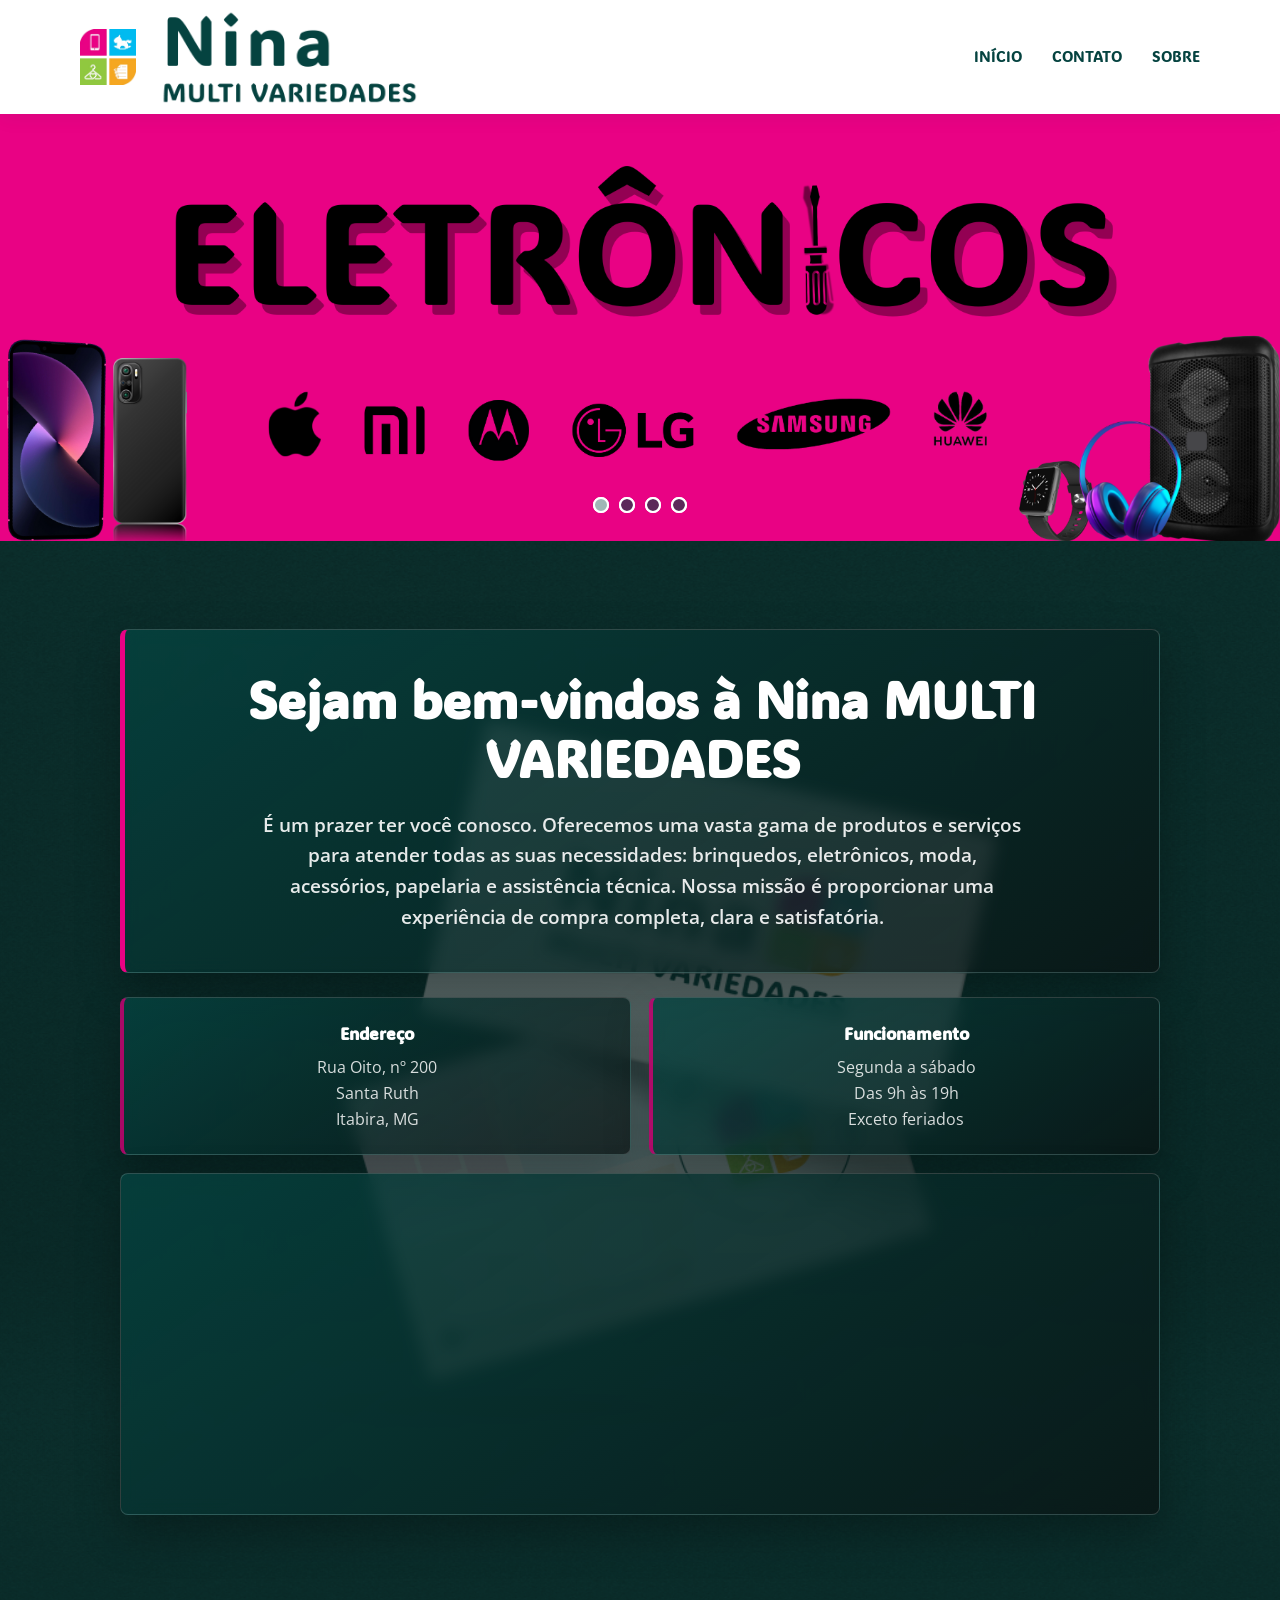
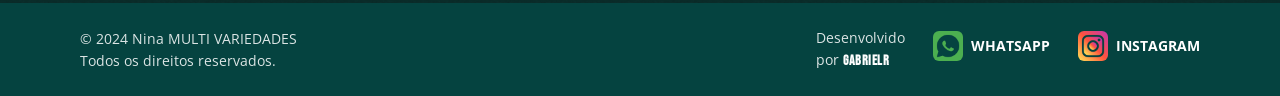
==== index.html @ 707999bf "Revisar site inicial" ====
<!DOCTYPE html>
<html lang="pt-BR">
<head>
    <meta charset="UTF-8">
    <meta name="viewport" content="width=device-width, initial-scale=1.0">
    <title>Nina MULTI Variedades</title>
    <link rel="stylesheet" href="/assets/css/style.css">
    <link rel="stylesheet" href="/assets/css/slide.css">
    <link rel="preconnect" href="https://fonts.googleapis.com">
    <link rel="preconnect" href="https://fonts.gstatic.com" crossorigin>
    <link href="https://fonts.googleapis.com/css2?family=ADLaM+Display&display=swap" rel="stylesheet">
    <link href="https://fonts.googleapis.com/css2?family=Open+Sans:wght@300..800&display=swap" rel="stylesheet">
    <link href="https://fonts.googleapis.com/css2?family=Bebas+Neue&display=swap" rel="stylesheet">
    <link rel="stylesheet" href="https://cdnjs.cloudflare.com/ajax/libs/font-awesome/6.0.0-beta3/css/all.min.css"/>
    <link href="/assets/img/icon.png" rel="icon">
</head>
<body>
    <header>
        <div class="header-container">
            <a class="header-logo" href="/index.html" aria-label="Página inicial da Nina Multi Variedades">
                <img src="/assets/img/square.png" alt="Logo Nina" class="logo-square">
                <img src="/assets/img/multivariedades.png" alt="Nina Multi Variedades" class="multivariedades">
            </a>
            <div class="header-menu">
                <nav class="nav-bar" aria-label="Menu principal">
                    <ul class="nav-links-desktop">
                        <li><a href="/index.html">Início</a></li>
                        <li><a href="#contato">Contato</a></li>
                        <li><a href="#sobre">Sobre</a></li>
                    </ul>
                    <div class="mobile-menu" id="mobileMenu" aria-hidden="true">
                        <button class="close" id="closeButton" type="button" aria-label="Fechar menu">
                            <i class="fas fa-times" aria-hidden="true"></i>
                        </button>
                        <ul class="nav-links-mobile">
                            <li><a href="/index.html">Início</a></li>
                            <li><a href="#contato">Contato</a></li>
                            <li><a href="#sobre">Sobre</a></li>
                        </ul>
                    </div>
                    <button class="hamburger" id="hamburgerButton" type="button" aria-label="Abrir menu" aria-controls="mobileMenu" aria-expanded="false">
                        <i class="fa-sharp fa-solid fa-bars" aria-hidden="true"></i>
                    </button>
                </nav>
            </div>
        </div>
    </header>

    <main>
        <section class="slider" aria-label="Categorias da loja">
            <div class="slider-content">
                <input type="radio" name="radio-btn" id="radio-1">
                <input type="radio" name="radio-btn" id="radio-2">
                <input type="radio" name="radio-btn" id="radio-3">
                <input type="radio" name="radio-btn" id="radio-4">

                <div class="slide-box primeiro-slide">
                    <a href="/eletronicos.html">
                        <img class="img-desktop" src="/assets/img/eletronicos-slider.png" alt="Eletrônicos">
                    </a>
                </div>

                <div class="slide-box segundo-slide">
                    <a href="/brinquedos.html">
                        <img class="img-desktop" src="/assets/img/brinquedos-slider.png" alt="Brinquedos">
                    </a>
                </div>

                <div class="slide-box terceiro-slide">
                    <a href="/moda-e-acessorios.html">
                        <img class="img-desktop" src="/assets/img/moda-slider.png" alt="Moda e acessórios">
                    </a>
                </div>

                <div class="slide-box quarto-slide">
                    <a href="/papelaria.html">
                        <img class="img-desktop" src="/assets/img/papelaria-slider.png" alt="Papelaria">
                    </a>
                </div>

                <div class="nav-auto" aria-hidden="true">
                    <div class="auto-btn1"></div>
                    <div class="auto-btn2"></div>
                    <div class="auto-btn3"></div>
                    <div class="auto-btn4"></div>
                </div>

                <div class="nav-manual" aria-label="Navegação do slider">
                    <label for="radio-1" class="manual-btn" aria-label="Slide de eletrônicos"></label>
                    <label for="radio-2" class="manual-btn" aria-label="Slide de brinquedos"></label>
                    <label for="radio-3" class="manual-btn" aria-label="Slide de moda e acessórios"></label>
                    <label for="radio-4" class="manual-btn" aria-label="Slide de papelaria"></label>
                </div>
            </div>
        </section>

        <section class="main-section1" id="sobre">
            <article class="intro">
                <div class="intro-content">
                    <div class="intro-copy">
                        <h1>Sejam bem-vindos à Nina MULTI VARIEDADES</h1>
                        <h3>
                            É um prazer ter você conosco. Oferecemos uma vasta gama de produtos e serviços para atender todas as suas necessidades: brinquedos, eletrônicos, moda, acessórios, papelaria e assistência técnica. Nossa missão é proporcionar uma experiência de compra completa, clara e satisfatória.
                        </h3>
                    </div>

                    <div class="info-column">
                        <div class="store-info">
                            <h4>Endereço</h4>
                            <p>Rua Oito, nº 200<br>Santa Ruth<br>Itabira, MG</p>
                        </div>
                        <div class="store-info">
                            <h4>Funcionamento</h4>
                            <p>Segunda a sábado<br>Das 9h às 19h<br>Exceto feriados</p>
                        </div>
                        <div class="map-container">
                            <iframe class="mapa" title="Mapa da Nina Multi Variedades" src="https://www.google.com/maps/embed?pb=!1m18!1m12!1m3!1d3757.213645558774!2d-43.23336962500698!3d-19.66088858166788!2m3!1f0!2f0!3f0!3m2!1i1024!2i768!4f13.1!3m3!1m2!1s0xa5a13851c78d87%3A0xf451ae4e2e9a5c82!2sR.%20Oito%2C%20200%20-%20Santa%20Ruth%2C%20Itabira%20-%20MG%2C%2035901-188!5e0!3m2!1spt-BR!2sbr!4v1719329468375!5m2!1spt-BR!2sbr" loading="lazy" referrerpolicy="no-referrer-when-downgrade" allowfullscreen></iframe>
                        </div>
                    </div>
                </div>
            </article>
        </section>
    </main>

    <footer id="contato">
        <div class="container-footer">
            <div class="social-links">
                <ul>
                    <li id="copy">
                        <p>&copy; 2024 Nina MULTI VARIEDADES<br>Todos os direitos reservados.</p>
                    </li>
                    <li class="designed">
                        <p>Desenvolvido<br>por <a href="#">GabrielR</a></p>
                    </li>
                    <li>
                        <a href="https://wa.me/5531971799617" target="_blank" rel="noopener noreferrer">
                            <img src="/assets/img/whatsapp1.png" alt="">Whatsapp
                        </a>
                    </li>
                    <li>
                        <a href="https://www.instagram.com/nina_multi_variedades/" target="_blank" rel="noopener noreferrer">
                            <img src="/assets/img/instagram.png" alt="">Instagram
                        </a>
                    </li>
                </ul>
            </div>
        </div>
    </footer>

    <script src="/assets/js/slide.js"></script>
    <script src="/assets/js/mobile-nav.js"></script>
</body>
</html>
---- assets/css/style.css ----
* {
    box-sizing: border-box;
    margin: 0;
    padding: 0;
}

:root {
    --brand: #054340;
    --brand-soft: #0a5a55;
    --accent: #e90284;
    --text: #173331;
    --muted: #5f716f;
    --surface: #ffffff;
    --surface-soft: #f4f7f6;
    --shadow: 0 18px 48px rgba(5, 67, 64, 0.16);
    --radius: 8px;
}

html {
    font-size: 16px;
    scroll-behavior: smooth;
}

body {
    min-width: 320px;
    overflow-x: hidden;
    background: var(--surface-soft);
    color: var(--text);
    font-family: "Open Sans", Arial, sans-serif;
    line-height: 1.6;
}

img {
    display: block;
    max-width: 100%;
}

a {
    color: inherit;
}

header {
    position: sticky;
    top: 0;
    z-index: 50;
    background: #ffffff;
    box-shadow: 0 2px 20px rgba(5, 67, 64, 0.08);
}

.header-container {
    display: flex;
    align-items: center;
    justify-content: space-between;
    width: min(1120px, calc(100% - 32px));
    min-height: 86px;
    margin: 0 auto;
    gap: 36px;
}

.header-logo {
    display: flex;
    align-items: center;
    min-width: 0;
    gap: 22px;
    padding: 10px 0;
}

.logo-square {
    width: 56px;
    height: 56px;
    object-fit: contain;
    flex: 0 0 auto;
}

.multivariedades {
    width: min(260px, 48vw);
    height: auto;
    object-fit: contain;
}

.nav-bar,
.nav-links-desktop,
.nav-links-mobile {
    display: flex;
    align-items: center;
}

.nav-links-desktop,
.nav-links-mobile {
    list-style: none;
    gap: 30px;
}

.nav-bar a {
    color: var(--brand);
    font-family: "ADLaM Display", system-ui, sans-serif;
    font-size: 0.95rem;
    text-decoration: none;
    text-transform: uppercase;
    transition: color 0.2s ease, opacity 0.2s ease;
}

.nav-bar a:hover,
.nav-bar a:focus-visible {
    color: var(--accent);
    opacity: 0.9;
}

.hamburger,
.close {
    display: none;
    border: 0;
    background: transparent;
    color: var(--brand);
    cursor: pointer;
    font-size: 1.45rem;
    line-height: 1;
}

.hamburger i,
.close i {
    display: none;
}

.hamburger::before {
    content: "\2630";
}

.close::before {
    content: "\00d7";
}

.mobile-menu {
    display: none;
}

.intro {
    position: relative;
    isolation: isolate;
    min-height: 760px;
    padding: clamp(40px, 7vw, 88px) 16px;
    background-image: linear-gradient(rgba(5, 29, 28, 0.6), rgba(5, 29, 28, 0.76)), url("/assets/img/arte-visita.png");
    background-position: center;
    background-size: cover;
    color: #ffffff;
}

.intro-content {
    display: grid;
    grid-template-columns: 1fr;
    align-items: center;
    width: min(1040px, 100%);
    margin: 0 auto;
    gap: 24px;
}

.intro-copy,
.store-info,
.map-container {
    border-radius: var(--radius);
    background: linear-gradient(145deg, rgba(5, 67, 64, 0.82), rgba(10, 18, 18, 0.72));
    border: 1px solid rgba(255, 255, 255, 0.16);
    box-shadow: 0 18px 44px rgba(0, 0, 0, 0.28);
    backdrop-filter: blur(8px);
}

.intro-copy {
    width: 100%;
    padding: clamp(24px, 4vw, 40px);
    border-left: 5px solid var(--accent);
    text-align: center;
}

.intro h1 {
    max-width: 840px;
    margin: 0 auto;
    color: #ffffff;
    font-family: "ADLaM Display", system-ui, sans-serif;
    font-size: clamp(2rem, 4vw, 3.3rem);
    line-height: 1.15;
}

.intro h3 {
    max-width: 760px;
    margin-right: auto;
    margin-left: auto;
    margin-top: 22px;
    color: rgba(255, 255, 255, 0.9);
    font-size: clamp(1rem, 1.8vw, 1.2rem);
    font-weight: 600;
}

.info-column {
    display: grid;
    grid-template-columns: repeat(2, minmax(0, 1fr));
    gap: 18px;
}

.store-info {
    padding: 22px;
    border-left: 4px solid rgba(233, 2, 132, 0.72);
    text-align: center;
}

.store-info h4 {
    margin-bottom: 8px;
    color: #ffffff;
    font-family: "ADLaM Display", system-ui, sans-serif;
    font-size: 1.05rem;
}

.store-info p {
    color: rgba(255, 255, 255, 0.84);
}

.map-container {
    grid-column: 1 / -1;
    overflow: hidden;
    min-height: 340px;
}

.mapa {
    display: block;
    width: 100%;
    min-height: 340px;
    border: 0;
}

footer {
    width: 100%;
    background: var(--brand);
    color: rgba(255, 255, 255, 0.86);
}

.container-footer {
    width: min(1120px, calc(100% - 32px));
    margin: 0 auto;
    padding: 24px 0;
}

.social-links ul {
    display: flex;
    align-items: center;
    justify-content: space-between;
    flex-wrap: wrap;
    list-style: none;
    gap: 28px;
}

.social-links li {
    min-width: 0;
}

#copy {
    flex: 1 1 auto;
    margin-right: 0;
    text-align: left;
}

.designed {
    flex: 0 0 auto;
    text-align: left;
}

#copy p,
.designed p {
    font-size: 0.86rem;
}

.designed a {
    color: #d7e7e5;
    font-family: "Bebas Neue", sans-serif;
    font-size: 1.05rem;
    letter-spacing: 0.04em;
    text-decoration: none;
}

.social-links a {
    display: inline-flex;
    align-items: center;
    gap: 8px;
    color: #ffffff;
    font-size: 0.86rem;
    font-weight: 700;
    text-decoration: none;
    text-transform: uppercase;
    white-space: nowrap;
}

.social-links a:hover,
.social-links a:focus-visible {
    text-decoration: underline;
}

.social-links a img {
    width: 30px;
    height: 30px;
    border-radius: 20%;
}

::-webkit-scrollbar {
    width: 8px;
    height: 2px;
}

::-webkit-scrollbar-track {
    background: #b2b2b2;
}

::-webkit-scrollbar-thumb {
    background: var(--brand);
    border-radius: 4px;
}

::-webkit-scrollbar-thumb:hover {
    background: #6c6c6c;
}

@media (max-width: 900px) {
    .header-container {
        min-height: 58px;
        gap: 16px;
    }

    .header-logo {
        gap: 10px;
        padding: 4px 0;
    }

    .logo-square {
        width: 38px;
        height: 38px;
    }

    .multivariedades {
        width: min(165px, 48vw);
    }

    .nav-links-desktop {
        display: none;
    }

    .hamburger,
    .close {
        display: inline-flex;
        align-items: center;
        justify-content: center;
        width: 36px;
        height: 36px;
        font-size: 1.25rem;
    }

    .mobile-menu {
        position: fixed;
        inset: 0 0 0 auto;
        display: flex;
        width: min(320px, 82vw);
        padding: 18px 24px 32px;
        background: #ffffff;
        box-shadow: -18px 0 40px rgba(0, 0, 0, 0.18);
        transform: translateX(100%);
        transition: transform 0.25s ease;
        flex-direction: column;
        align-items: flex-end;
    }

    .mobile-menu.flex {
        transform: translateX(0);
    }

    .nav-links-mobile {
        width: 100%;
        padding-top: 32px;
        flex-direction: column;
        align-items: stretch;
        gap: 0;
    }

    .nav-links-mobile li {
        border-bottom: 1px solid rgba(5, 67, 64, 0.12);
    }

    .nav-links-mobile a {
        display: block;
        padding: 18px 0;
        font-size: 1rem;
    }

    .intro-content {
        grid-template-columns: 1fr;
    }

    .info-column {
        grid-template-columns: 1fr;
    }

    .map-container {
        grid-column: auto;
    }
}

@media (max-width: 640px) {
    .header-container,
    .container-footer {
        width: min(100% - 24px, 1120px);
    }

    .intro {
        min-height: auto;
        padding: 32px 12px;
    }

    .intro-copy,
    .store-info {
        padding: 20px;
    }

    .mapa,
    .map-container {
        min-height: 260px;
    }

    .social-links ul {
        display: grid;
        grid-template-columns: auto auto;
        align-items: center;
        justify-content: center;
        gap: 16px 18px;
        text-align: center;
    }

    #copy,
    .designed {
        grid-column: 1 / -1;
        text-align: center;
    }

    #copy {
        order: 1;
    }

    .social-links li:nth-child(3),
    .social-links li:nth-child(4) {
        order: 2;
    }

    .designed {
        order: 3;
    }

    .social-links a {
        justify-content: center;
        font-size: 0.78rem;
    }

    .social-links a img {
        width: 24px;
        height: 24px;
    }
}
---- assets/css/slide.css ----
section.slider {
    width: 100%;
    overflow: hidden;
    background: #ffffff;
}

.slider-content {
    position: relative;
    display: flex;
    width: 100%;
}

.slider-content input {
    display: none;
}

.slide-box {
    position: relative;
    width: 100%;
    min-width: 100%;
    flex: 0 0 100%;
    text-align: center;
    transition: margin-left 0.8s ease;
}

.slide-box a,
.slide-box img {
    display: block;
    width: 100%;
}

.slide-box img {
    height: auto;
    object-fit: cover;
}

.nav-manual,
.nav-auto {
    position: absolute;
    right: 0;
    bottom: clamp(12px, 3vw, 28px);
    left: 0;
    display: flex;
    justify-content: center;
    gap: 10px;
    pointer-events: none;
}

.nav-manual {
    pointer-events: auto;
}

.nav-manual .manual-btn,
.nav-auto div {
    width: 16px;
    height: 16px;
    border: 2px solid #ffffff;
    border-radius: 50%;
    background: rgba(5, 67, 64, 0.38);
    cursor: pointer;
    transition: background 0.2s ease, transform 0.2s ease;
}

.nav-manual .manual-btn:hover {
    background: #ffffff;
    transform: scale(1.08);
}

#radio-1:checked ~ .nav-auto .auto-btn1,
#radio-2:checked ~ .nav-auto .auto-btn2,
#radio-3:checked ~ .nav-auto .auto-btn3,
#radio-4:checked ~ .nav-auto .auto-btn4 {
    background: #ffffff;
}

#radio-1:checked ~ .primeiro-slide {
    margin-left: 0;
}

#radio-2:checked ~ .primeiro-slide {
    margin-left: -100%;
}

#radio-3:checked ~ .primeiro-slide {
    margin-left: -200%;
}

#radio-4:checked ~ .primeiro-slide {
    margin-left: -300%;
}

@media (max-width: 900px) {
    .nav-manual .manual-btn,
    .nav-auto div {
        width: 13px;
        height: 13px;
    }
}
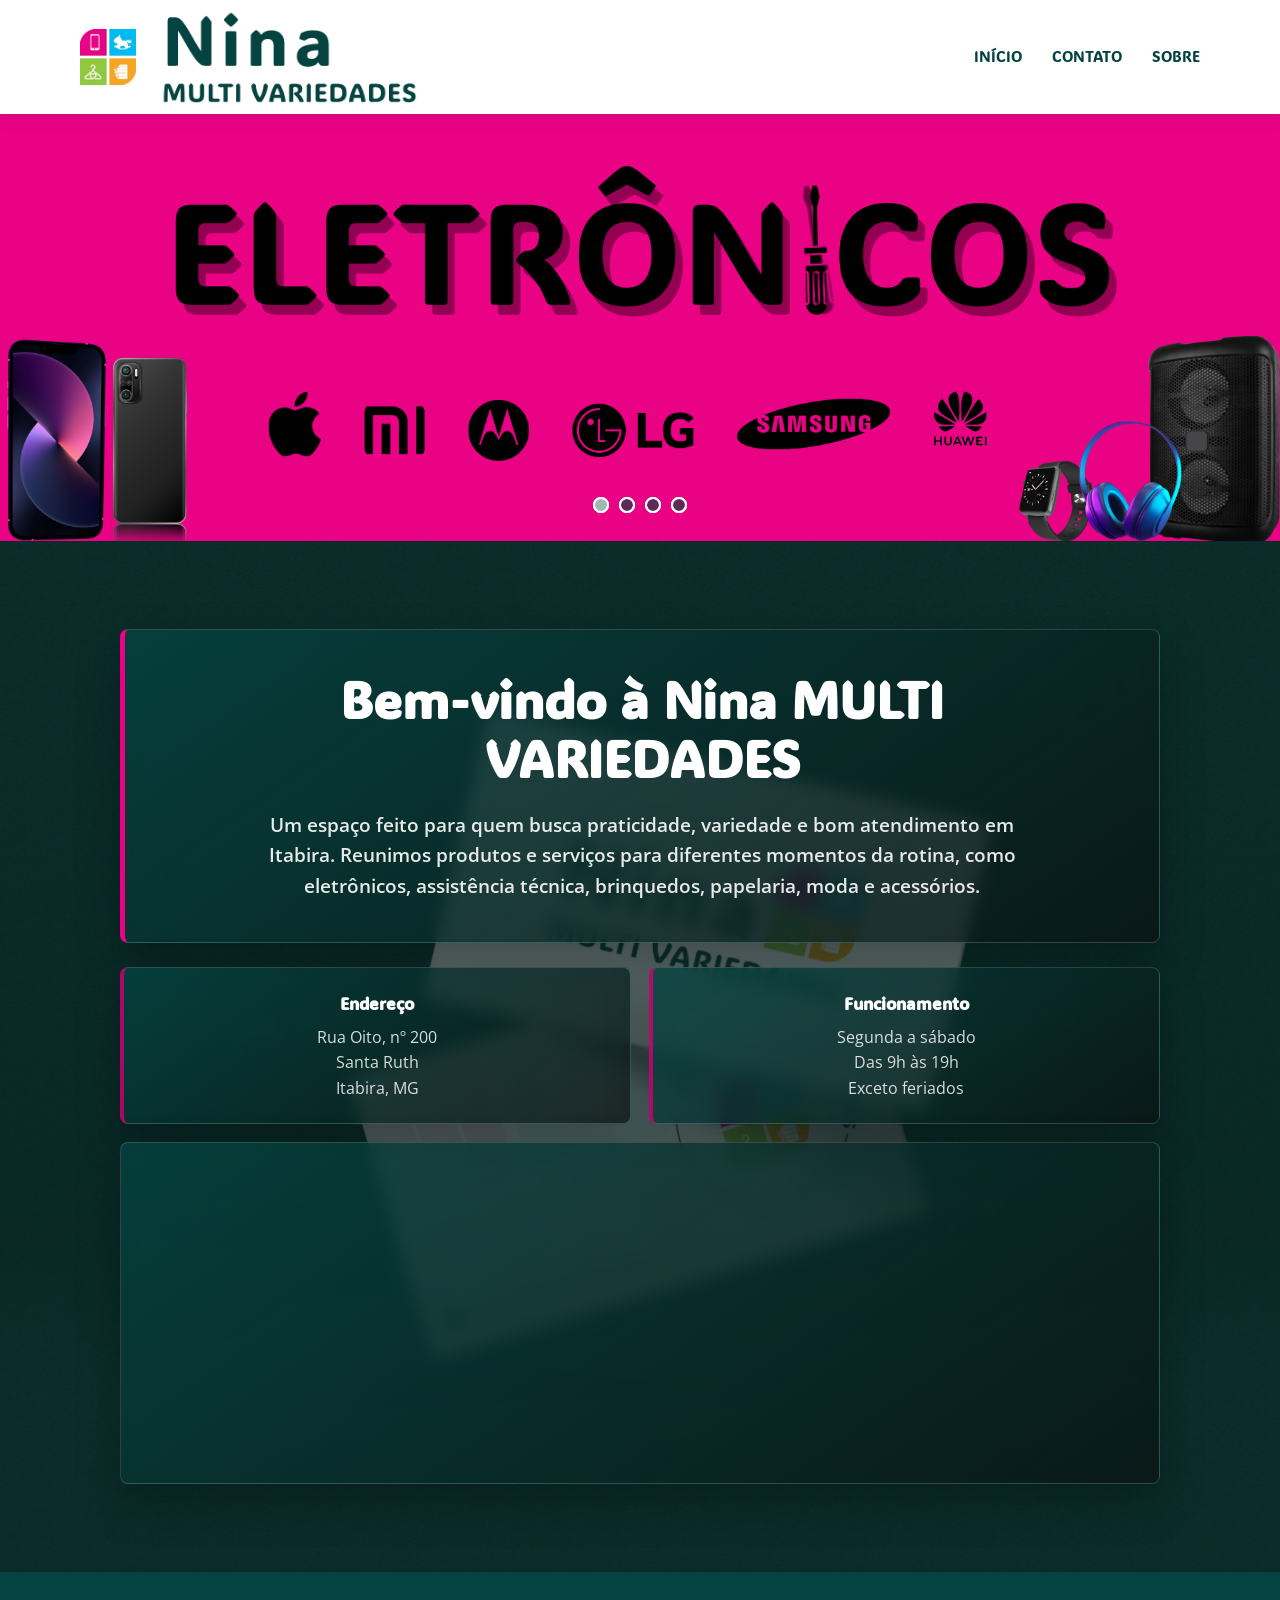
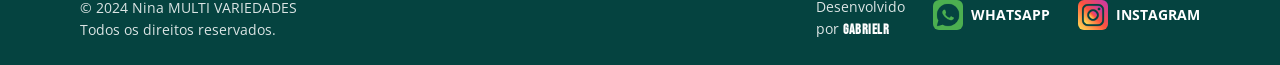
==== commit 1fdabc61: "Atualizar introdução da página inicial" ====
--- a/index.html
+++ b/index.html
@@ -98,9 +98,9 @@
             <article class="intro">
                 <div class="intro-content">
                     <div class="intro-copy">
-                        <h1>Sejam bem-vindos à Nina MULTI VARIEDADES</h1>
+                        <h1>Bem-vindo à Nina MULTI VARIEDADES</h1>
                         <h3>
-                            É um prazer ter você conosco. Oferecemos uma vasta gama de produtos e serviços para atender todas as suas necessidades: brinquedos, eletrônicos, moda, acessórios, papelaria e assistência técnica. Nossa missão é proporcionar uma experiência de compra completa, clara e satisfatória.
+                            Um espaço feito para quem busca praticidade, variedade e bom atendimento em Itabira. Reunimos produtos e serviços para diferentes momentos da rotina, como eletrônicos, assistência técnica, brinquedos, papelaria, moda e acessórios.
                         </h3>
                     </div>
 
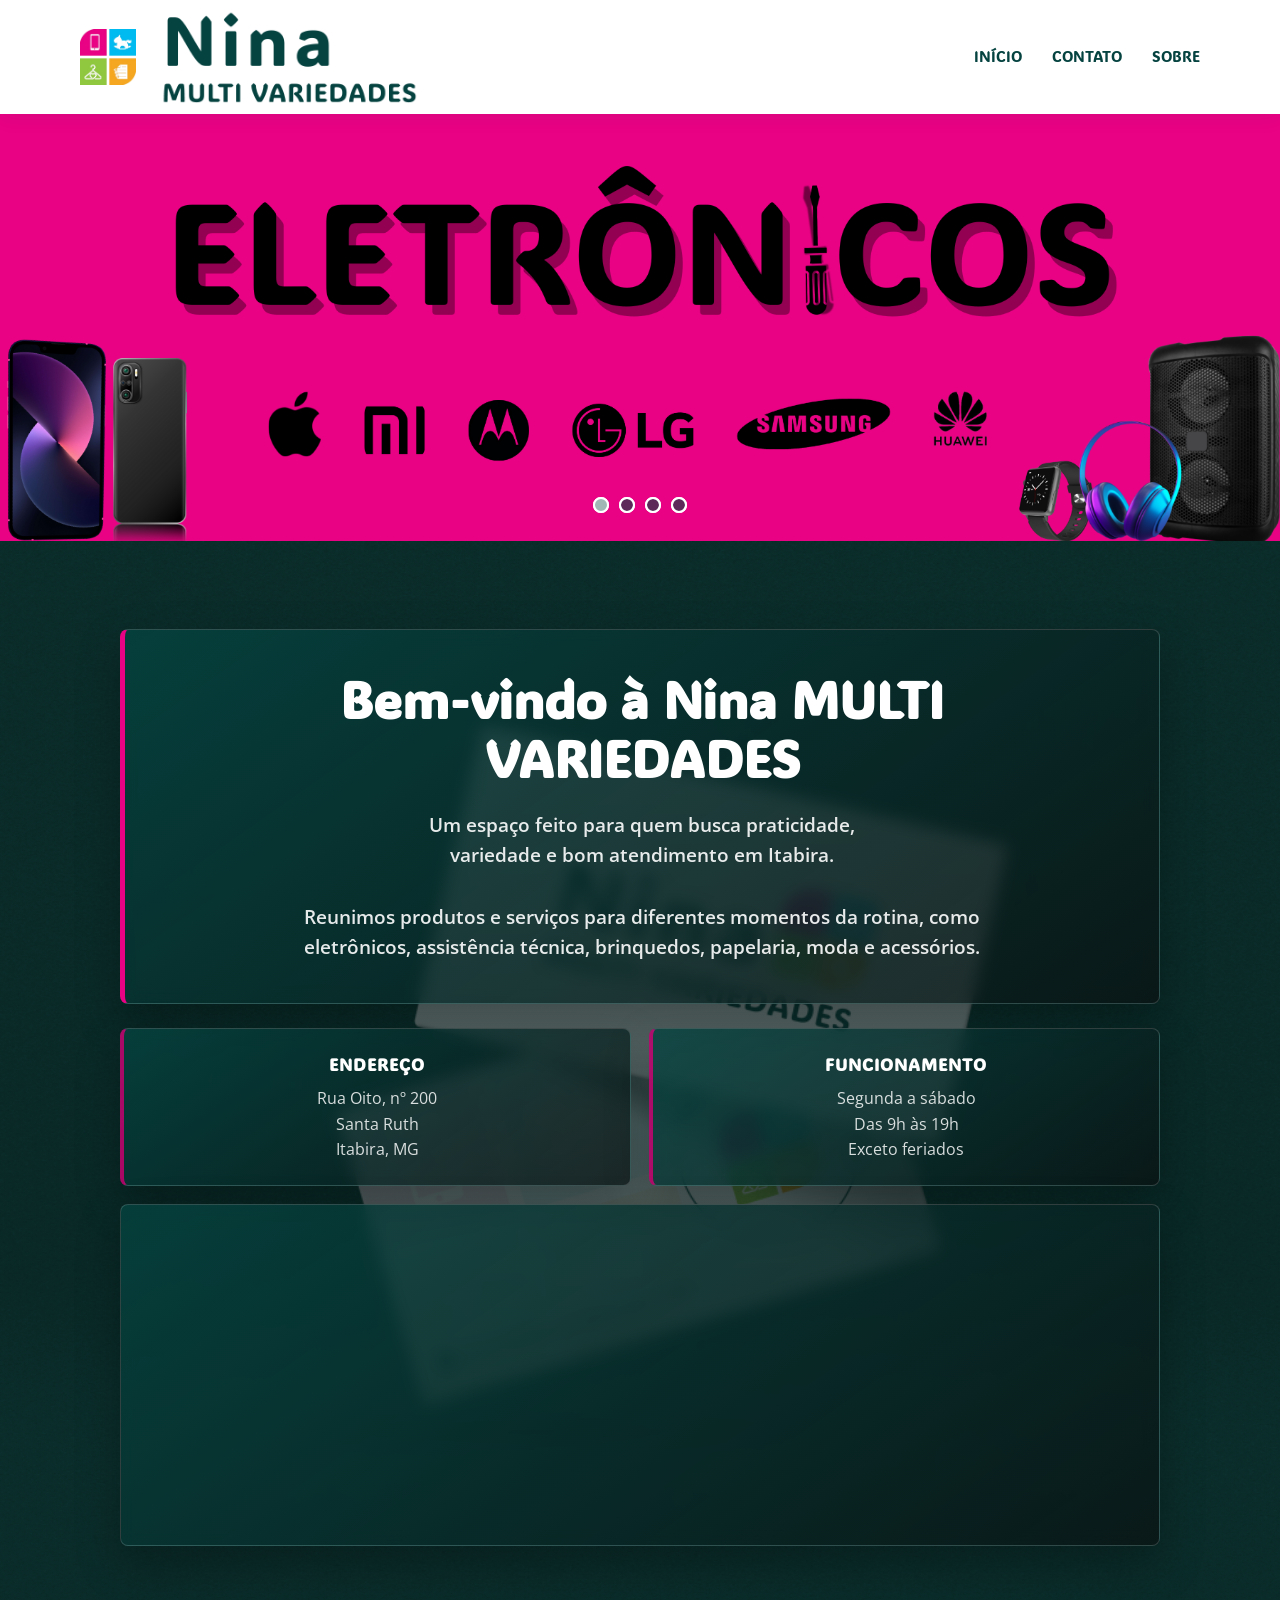
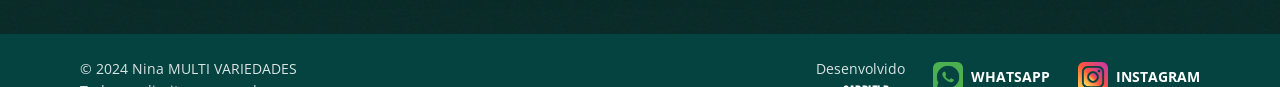
==== commit 55c8d647: "Revisar estrutura e adicionar página de contato" ====
--- a/index.html
+++ b/index.html
@@ -11,7 +11,6 @@
     <link href="https://fonts.googleapis.com/css2?family=ADLaM+Display&display=swap" rel="stylesheet">
     <link href="https://fonts.googleapis.com/css2?family=Open+Sans:wght@300..800&display=swap" rel="stylesheet">
     <link href="https://fonts.googleapis.com/css2?family=Bebas+Neue&display=swap" rel="stylesheet">
-    <link rel="stylesheet" href="https://cdnjs.cloudflare.com/ajax/libs/font-awesome/6.0.0-beta3/css/all.min.css"/>
     <link href="/assets/img/icon.png" rel="icon">
 </head>
 <body>
@@ -25,22 +24,18 @@
                 <nav class="nav-bar" aria-label="Menu principal">
                     <ul class="nav-links-desktop">
                         <li><a href="/index.html">Início</a></li>
-                        <li><a href="#contato">Contato</a></li>
-                        <li><a href="#sobre">Sobre</a></li>
+                        <li><a href="/contato.html">Contato</a></li>
+                        <li><a href="/sobre.html">Sobre</a></li>
                     </ul>
                     <div class="mobile-menu" id="mobileMenu" aria-hidden="true">
-                        <button class="close" id="closeButton" type="button" aria-label="Fechar menu">
-                            <i class="fas fa-times" aria-hidden="true"></i>
-                        </button>
+                        <button class="close" id="closeButton" type="button" aria-label="Fechar menu"></button>
                         <ul class="nav-links-mobile">
                             <li><a href="/index.html">Início</a></li>
-                            <li><a href="#contato">Contato</a></li>
-                            <li><a href="#sobre">Sobre</a></li>
+                            <li><a href="/contato.html">Contato</a></li>
+                            <li><a href="/sobre.html">Sobre</a></li>
                         </ul>
                     </div>
-                    <button class="hamburger" id="hamburgerButton" type="button" aria-label="Abrir menu" aria-controls="mobileMenu" aria-expanded="false">
-                        <i class="fa-sharp fa-solid fa-bars" aria-hidden="true"></i>
-                    </button>
+                    <button class="hamburger" id="hamburgerButton" type="button" aria-label="Abrir menu" aria-controls="mobileMenu" aria-expanded="false"></button>
                 </nav>
             </div>
         </div>
@@ -100,7 +95,9 @@
                     <div class="intro-copy">
                         <h1>Bem-vindo à Nina MULTI VARIEDADES</h1>
                         <h3>
-                            Um espaço feito para quem busca praticidade, variedade e bom atendimento em Itabira. Reunimos produtos e serviços para diferentes momentos da rotina, como eletrônicos, assistência técnica, brinquedos, papelaria, moda e acessórios.
+                            Um espaço feito para quem busca praticidade, <br>variedade e bom atendimento em Itabira. <br>
+                            <br>
+                            Reunimos produtos e serviços para diferentes momentos da rotina, como eletrônicos, assistência técnica, brinquedos, papelaria, moda e acessórios.
                         </h3>
                     </div>
 
@@ -130,7 +127,7 @@
                         <p>&copy; 2024 Nina MULTI VARIEDADES<br>Todos os direitos reservados.</p>
                     </li>
                     <li class="designed">
-                        <p>Desenvolvido<br>por <a href="#">GabrielR</a></p>
+                        <p>Desenvolvido<br>por <a href="mailto:gabriel.devprof@gmail.com">GabrielR</a></p>
                     </li>
                     <li>
                         <a href="https://wa.me/5531971799617" target="_blank" rel="noopener noreferrer">
--- a/assets/css/style.css
+++ b/assets/css/style.css
@@ -6,13 +6,9 @@
 
 :root {
     --brand: #054340;
-    --brand-soft: #0a5a55;
     --accent: #e90284;
     --text: #173331;
-    --muted: #5f716f;
-    --surface: #ffffff;
     --surface-soft: #f4f7f6;
-    --shadow: 0 18px 48px rgba(5, 67, 64, 0.16);
     --radius: 8px;
 }
 
@@ -45,6 +41,7 @@
     z-index: 50;
     background: #ffffff;
     box-shadow: 0 2px 20px rgba(5, 67, 64, 0.08);
+    transition: box-shadow 0.25s ease;
 }
 
 .header-container {
@@ -55,6 +52,7 @@
     min-height: 86px;
     margin: 0 auto;
     gap: 36px;
+    transition: min-height 0.25s ease, gap 0.25s ease;
 }
 
 .header-logo {
@@ -63,6 +61,7 @@
     min-width: 0;
     gap: 22px;
     padding: 10px 0;
+    transition: gap 0.25s ease, padding 0.25s ease;
 }
 
 .logo-square {
@@ -70,12 +69,37 @@
     height: 56px;
     object-fit: contain;
     flex: 0 0 auto;
+    transition: width 0.25s ease, height 0.25s ease;
 }
 
 .multivariedades {
     width: min(260px, 48vw);
     height: auto;
     object-fit: contain;
+    transition: width 0.25s ease;
+}
+
+header.is-scrolled {
+    box-shadow: 0 4px 22px rgba(5, 67, 64, 0.14);
+}
+
+header.is-scrolled .header-container {
+    min-height: 60px;
+    gap: 22px;
+}
+
+header.is-scrolled .header-logo {
+    gap: 14px;
+    padding: 4px 0;
+}
+
+header.is-scrolled .logo-square {
+    width: 39px;
+    height: 39px;
+}
+
+header.is-scrolled .multivariedades {
+    width: min(182px, 40vw);
 }
 
 .nav-bar,
@@ -117,11 +141,6 @@
     line-height: 1;
 }
 
-.hamburger i,
-.close i {
-    display: none;
-}
-
 .hamburger::before {
     content: "\2630";
 }
@@ -196,6 +215,14 @@
     gap: 18px;
 }
 
+.about-grid {
+    grid-template-columns: repeat(3, minmax(0, 1fr));
+}
+
+.contact-grid {
+    grid-template-columns: repeat(3, minmax(0, 1fr));
+}
+
 .store-info {
     padding: 22px;
     border-left: 4px solid rgba(233, 2, 132, 0.72);
@@ -207,10 +234,69 @@
     color: #ffffff;
     font-family: "ADLaM Display", system-ui, sans-serif;
     font-size: 1.05rem;
+    letter-spacing: 0.06em;
+    text-transform: uppercase;
 }
 
 .store-info p {
     color: rgba(255, 255, 255, 0.84);
+}
+
+.contact-card {
+    display: flex;
+    min-height: 260px;
+    color: #ffffff;
+    text-decoration: none;
+    flex-direction: column;
+    align-items: center;
+    justify-content: center;
+    gap: 12px;
+    transition: transform 0.2s ease, border-color 0.2s ease, box-shadow 0.2s ease;
+}
+
+.contact-card:hover,
+.contact-card:focus-visible {
+    border-color: rgba(233, 2, 132, 0.78);
+    box-shadow: 0 24px 54px rgba(0, 0, 0, 0.36);
+    transform: translateY(-4px);
+}
+
+.contact-card-icon {
+    width: 46px;
+    height: 46px;
+    border-radius: 8px;
+    object-fit: contain;
+}
+
+.contact-card-letter {
+    display: inline-flex;
+    background: rgba(255, 255, 255, 0.12);
+    color: #ffffff;
+    font-family: "ADLaM Display", system-ui, sans-serif;
+    font-size: 1.6rem;
+    align-items: center;
+    justify-content: center;
+}
+
+.contact-action {
+    display: inline-flex;
+    margin-top: auto;
+    padding: 8px 14px;
+    border-radius: var(--radius);
+    background: rgba(255, 255, 255, 0.12);
+    border: 1px solid rgba(255, 255, 255, 0.24);
+    color: #ffffff;
+    font-size: 0.78rem;
+    font-weight: 800;
+    letter-spacing: 0.04em;
+    text-transform: uppercase;
+    transition: background 0.2s ease, border-color 0.2s ease;
+}
+
+.contact-card:hover .contact-action,
+.contact-card:focus-visible .contact-action {
+    background: rgba(10, 90, 85, 0.84);
+    border-color: rgba(255, 255, 255, 0.38);
 }
 
 .map-container {
@@ -348,6 +434,32 @@
         width: 36px;
         height: 36px;
         font-size: 1.25rem;
+    }
+
+    header.is-scrolled .header-container {
+        min-height: 42px;
+        gap: 12px;
+    }
+
+    header.is-scrolled .header-logo {
+        gap: 8px;
+        padding: 3px 0;
+    }
+
+    header.is-scrolled .logo-square {
+        width: 30px;
+        height: 30px;
+    }
+
+    header.is-scrolled .multivariedades {
+        width: min(128px, 42vw);
+    }
+
+    header.is-scrolled .hamburger,
+    header.is-scrolled .close {
+        width: 32px;
+        height: 32px;
+        font-size: 1.1rem;
     }
 
     .mobile-menu {
@@ -394,6 +506,11 @@
         grid-template-columns: 1fr;
     }
 
+    .about-grid,
+    .contact-grid {
+        grid-template-columns: 1fr;
+    }
+
     .map-container {
         grid-column: auto;
     }
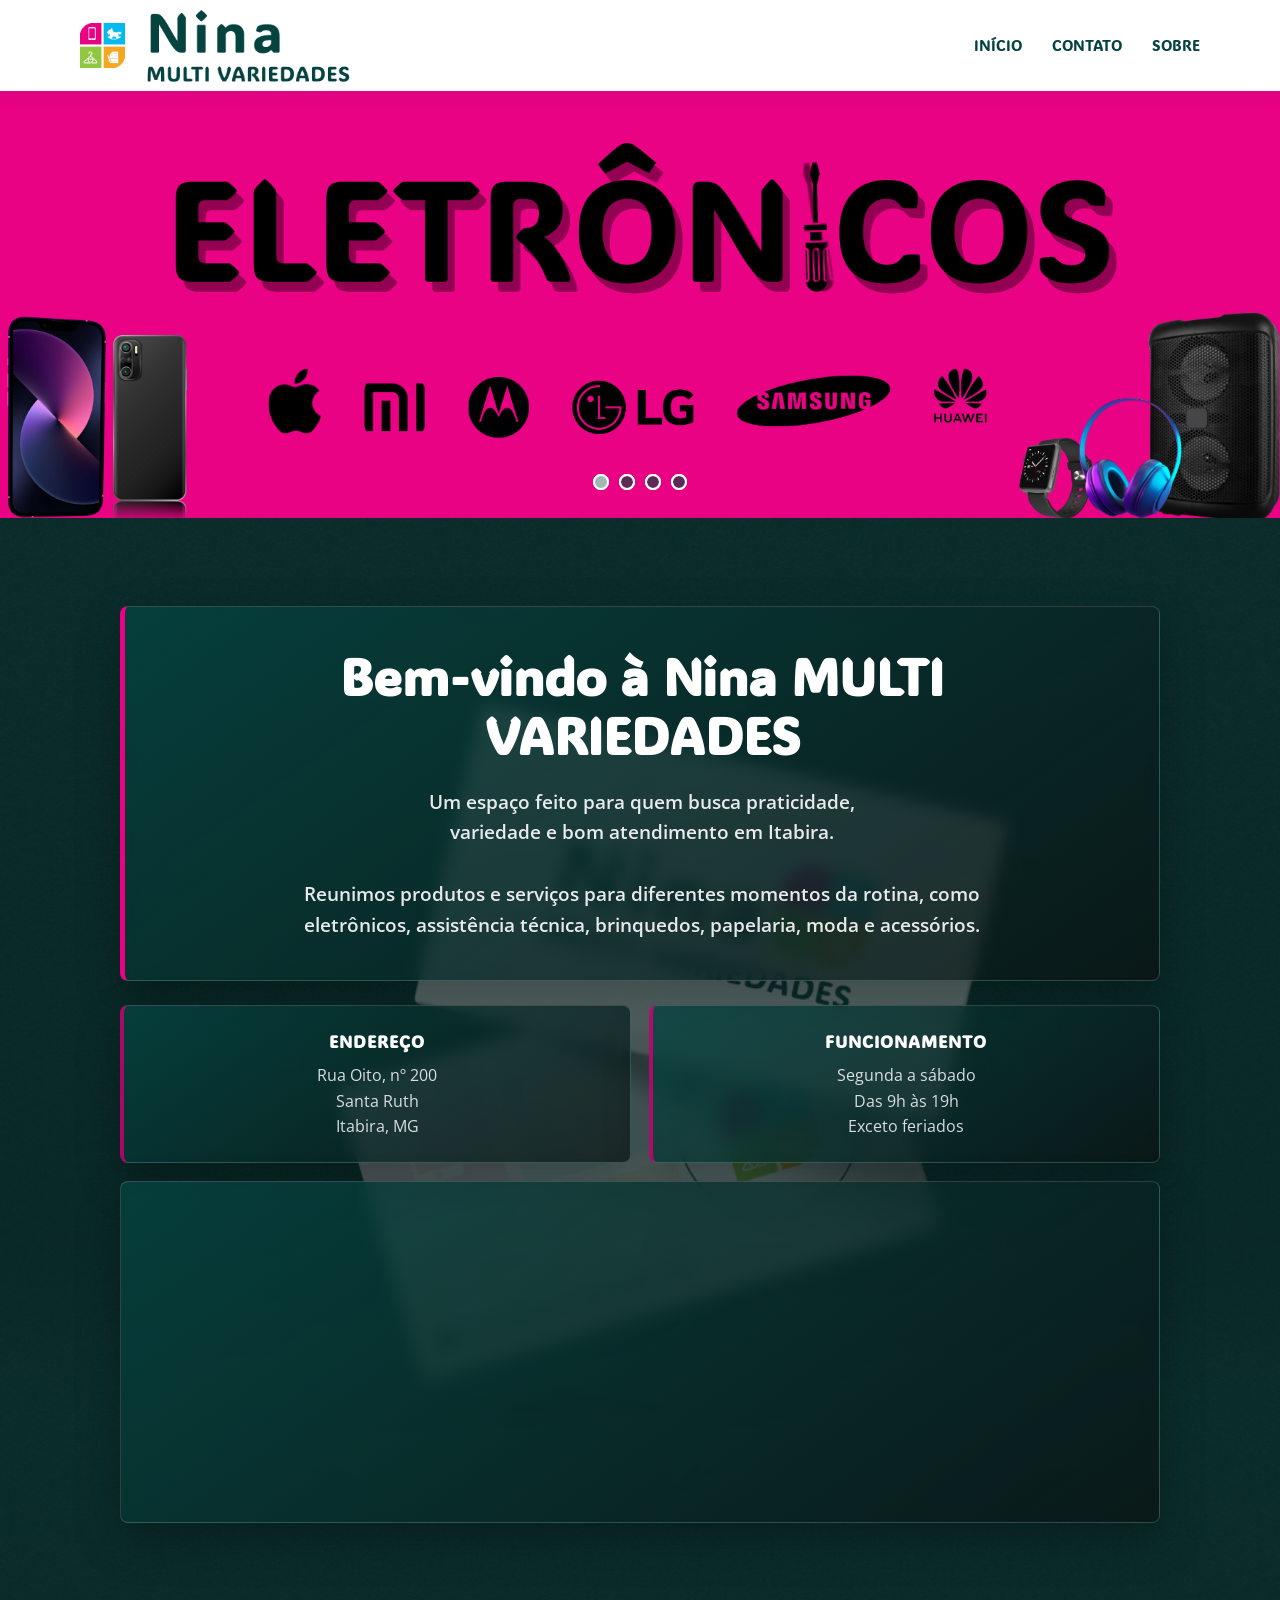
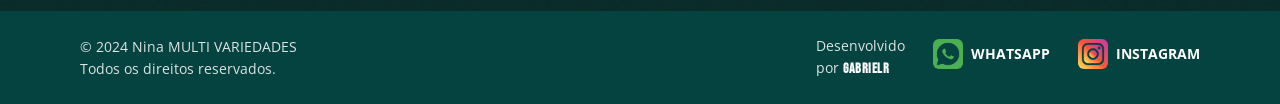
==== commit d2f0ba69: "Ajustar responsividade e navegação do site" ====
--- a/index.html
+++ b/index.html
@@ -111,7 +111,7 @@
                             <p>Segunda a sábado<br>Das 9h às 19h<br>Exceto feriados</p>
                         </div>
                         <div class="map-container">
-                            <iframe class="mapa" title="Mapa da Nina Multi Variedades" src="https://www.google.com/maps/embed?pb=!1m18!1m12!1m3!1d3757.213645558774!2d-43.23336962500698!3d-19.66088858166788!2m3!1f0!2f0!3f0!3m2!1i1024!2i768!4f13.1!3m3!1m2!1s0xa5a13851c78d87%3A0xf451ae4e2e9a5c82!2sR.%20Oito%2C%20200%20-%20Santa%20Ruth%2C%20Itabira%20-%20MG%2C%2035901-188!5e0!3m2!1spt-BR!2sbr!4v1719329468375!5m2!1spt-BR!2sbr" loading="lazy" referrerpolicy="no-referrer-when-downgrade" allowfullscreen></iframe>
+                            <iframe class="mapa" title="Mapa da Nina Multi Variedades" src="https://www.google.com/maps/embed?pb=!1m18!1m12!1m3!1d3757.213645558774!2d-43.23336962500698!3d-19.66088858166788!2m3!1f0!2f0!3f0!3m2!1i1024!2i768!4f13.1!3m3!1m2!1s0xa5a13851c78d87%3A0xf451ae4e2e9a5c82!2sR.%20Oito%2C%20200%20-%20Santa%20Ruth%2C%20Itabira%20-%20MG%2C%2035901-188!5e0!3m2!1spt-BR!2sbr!4v1719329468375!5m2!1spt-BR!2sbr" loading="eager" referrerpolicy="no-referrer-when-downgrade" allowfullscreen></iframe>
                         </div>
                     </div>
                 </div>
@@ -145,6 +145,6 @@
     </footer>
 
     <script src="/assets/js/slide.js"></script>
-    <script src="/assets/js/mobile-nav.js"></script>
+    <script src="/assets/js/mobile-nav.js?v=4"></script>
 </body>
 </html>
--- a/assets/css/style.css
+++ b/assets/css/style.css
@@ -14,16 +14,33 @@
 
 html {
     font-size: 16px;
+    min-height: 100%;
     scroll-behavior: smooth;
 }
 
 body {
+    display: flex;
+    min-height: 100vh;
     min-width: 320px;
     overflow-x: hidden;
     background: var(--surface-soft);
     color: var(--text);
     font-family: "Open Sans", Arial, sans-serif;
+    flex-direction: column;
     line-height: 1.6;
+}
+
+body.menu-open {
+    overflow: hidden;
+}
+
+body.menu-open::before {
+    content: "";
+    position: fixed;
+    inset: 0;
+    z-index: 45;
+    background: rgba(5, 29, 28, 0.34);
+    backdrop-filter: blur(2px);
 }
 
 img {
@@ -49,9 +66,9 @@
     align-items: center;
     justify-content: space-between;
     width: min(1120px, calc(100% - 32px));
-    min-height: 86px;
+    min-height: 69px;
     margin: 0 auto;
-    gap: 36px;
+    gap: 29px;
     transition: min-height 0.25s ease, gap 0.25s ease;
 }
 
@@ -59,21 +76,21 @@
     display: flex;
     align-items: center;
     min-width: 0;
-    gap: 22px;
-    padding: 10px 0;
+    gap: 18px;
+    padding: 8px 0;
     transition: gap 0.25s ease, padding 0.25s ease;
 }
 
 .logo-square {
-    width: 56px;
-    height: 56px;
+    width: 45px;
+    height: 45px;
     object-fit: contain;
     flex: 0 0 auto;
     transition: width 0.25s ease, height 0.25s ease;
 }
 
 .multivariedades {
-    width: min(260px, 48vw);
+    width: min(208px, 48vw);
     height: auto;
     object-fit: contain;
     transition: width 0.25s ease;
@@ -84,22 +101,22 @@
 }
 
 header.is-scrolled .header-container {
-    min-height: 60px;
-    gap: 22px;
+    min-height: 48px;
+    gap: 18px;
 }
 
 header.is-scrolled .header-logo {
-    gap: 14px;
-    padding: 4px 0;
+    gap: 11px;
+    padding: 3px 0;
 }
 
 header.is-scrolled .logo-square {
-    width: 39px;
-    height: 39px;
+    width: 31px;
+    height: 31px;
 }
 
 header.is-scrolled .multivariedades {
-    width: min(182px, 40vw);
+    width: min(146px, 40vw);
 }
 
 .nav-bar,
@@ -312,7 +329,12 @@
     border: 0;
 }
 
+main {
+    flex: 1 0 auto;
+}
+
 footer {
+    flex-shrink: 0;
     width: 100%;
     background: var(--brand);
     color: rgba(255, 255, 255, 0.86);
@@ -404,22 +426,22 @@
 
 @media (max-width: 900px) {
     .header-container {
-        min-height: 58px;
-        gap: 16px;
+        min-height: 46px;
+        gap: 13px;
     }
 
     .header-logo {
-        gap: 10px;
-        padding: 4px 0;
+        gap: 8px;
+        padding: 3px 0;
     }
 
     .logo-square {
-        width: 38px;
-        height: 38px;
+        width: 30px;
+        height: 30px;
     }
 
     .multivariedades {
-        width: min(165px, 48vw);
+        width: min(132px, 48vw);
     }
 
     .nav-links-desktop {
@@ -433,47 +455,49 @@
         justify-content: center;
         width: 36px;
         height: 36px;
-        font-size: 1.25rem;
+        font-size: 1.15rem;
     }
 
     header.is-scrolled .header-container {
-        min-height: 42px;
-        gap: 12px;
+        min-height: 34px;
+        gap: 10px;
     }
 
     header.is-scrolled .header-logo {
-        gap: 8px;
-        padding: 3px 0;
+        gap: 6px;
+        padding: 2px 0;
     }
 
     header.is-scrolled .logo-square {
-        width: 30px;
-        height: 30px;
+        width: 24px;
+        height: 24px;
     }
 
     header.is-scrolled .multivariedades {
-        width: min(128px, 42vw);
+        width: min(102px, 42vw);
     }
 
     header.is-scrolled .hamburger,
     header.is-scrolled .close {
-        width: 32px;
-        height: 32px;
-        font-size: 1.1rem;
+        width: 28px;
+        height: 28px;
+        font-size: 1rem;
     }
 
     .mobile-menu {
         position: fixed;
         inset: 0 0 0 auto;
         display: flex;
-        width: min(320px, 82vw);
-        padding: 18px 24px 32px;
+        z-index: 70;
+        width: clamp(220px, 50vw, 360px);
+        padding: 14px 16px 28px;
         background: #ffffff;
-        box-shadow: -18px 0 40px rgba(0, 0, 0, 0.18);
+        box-shadow: -16px 0 42px rgba(0, 0, 0, 0.26), 0 0 0 1px rgba(5, 67, 64, 0.1);
         transform: translateX(100%);
         transition: transform 0.25s ease;
         flex-direction: column;
         align-items: flex-end;
+        border-radius: 8px 0 0 8px;
     }
 
     .mobile-menu.flex {
@@ -482,20 +506,30 @@
 
     .nav-links-mobile {
         width: 100%;
-        padding-top: 32px;
+        padding-top: 24px;
         flex-direction: column;
         align-items: stretch;
-        gap: 0;
+        gap: 8px;
     }
 
     .nav-links-mobile li {
-        border-bottom: 1px solid rgba(5, 67, 64, 0.12);
+        border-bottom: 0;
     }
 
     .nav-links-mobile a {
         display: block;
-        padding: 18px 0;
-        font-size: 1rem;
+        padding: 14px 16px;
+        border-radius: var(--radius);
+        background: rgba(5, 67, 64, 0.04);
+        font-size: 0.95rem;
+        text-align: right;
+    }
+
+    .nav-links-mobile a:hover,
+    .nav-links-mobile a:focus-visible {
+        background: rgba(5, 67, 64, 0.1);
+        color: var(--brand);
+        opacity: 1;
     }
 
     .intro-content {
--- a/assets/css/slide.css
+++ b/assets/css/slide.css
@@ -92,7 +92,15 @@
 @media (max-width: 900px) {
     .nav-manual .manual-btn,
     .nav-auto div {
-        width: 13px;
-        height: 13px;
+        width: 9px;
+        height: 9px;
+        padding: 0;
+        border-width: 1px;
+    }
+
+    .nav-manual,
+    .nav-auto {
+        gap: 8px;
+        bottom: 10px;
     }
 }
